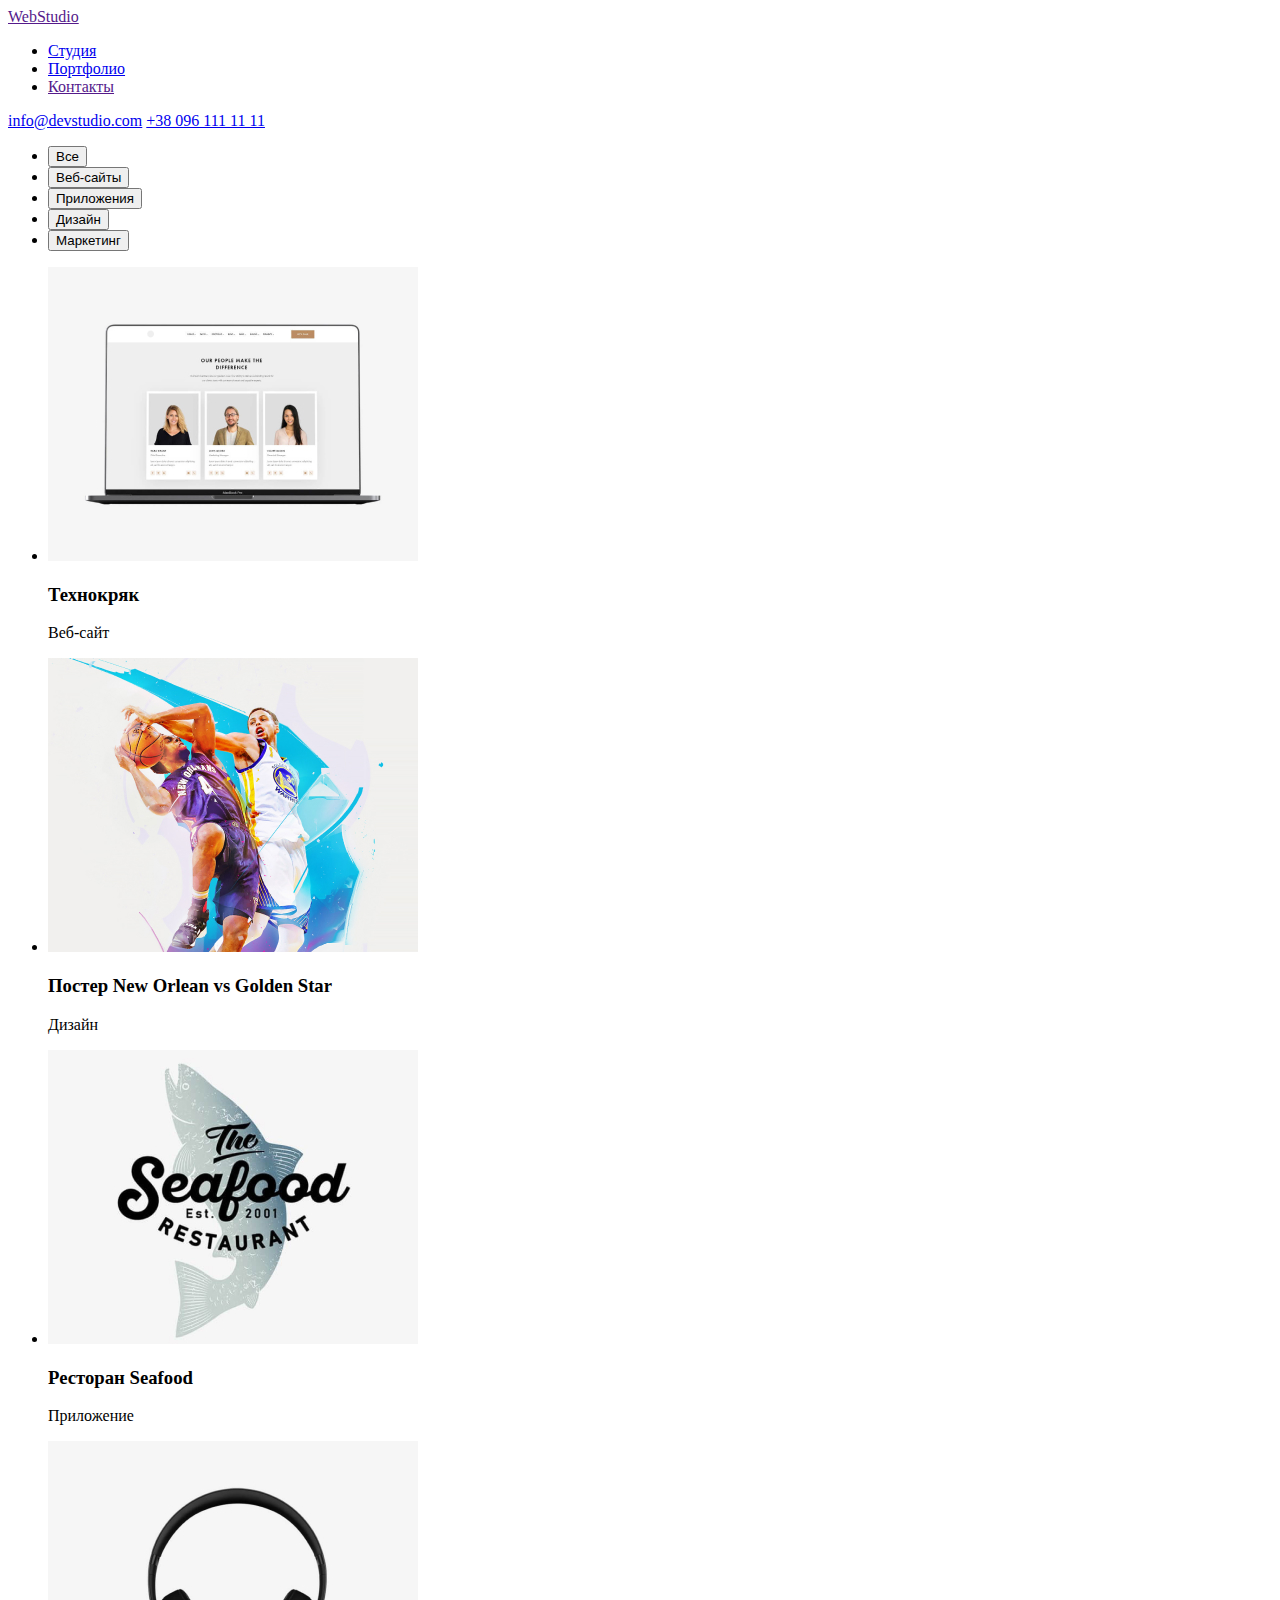
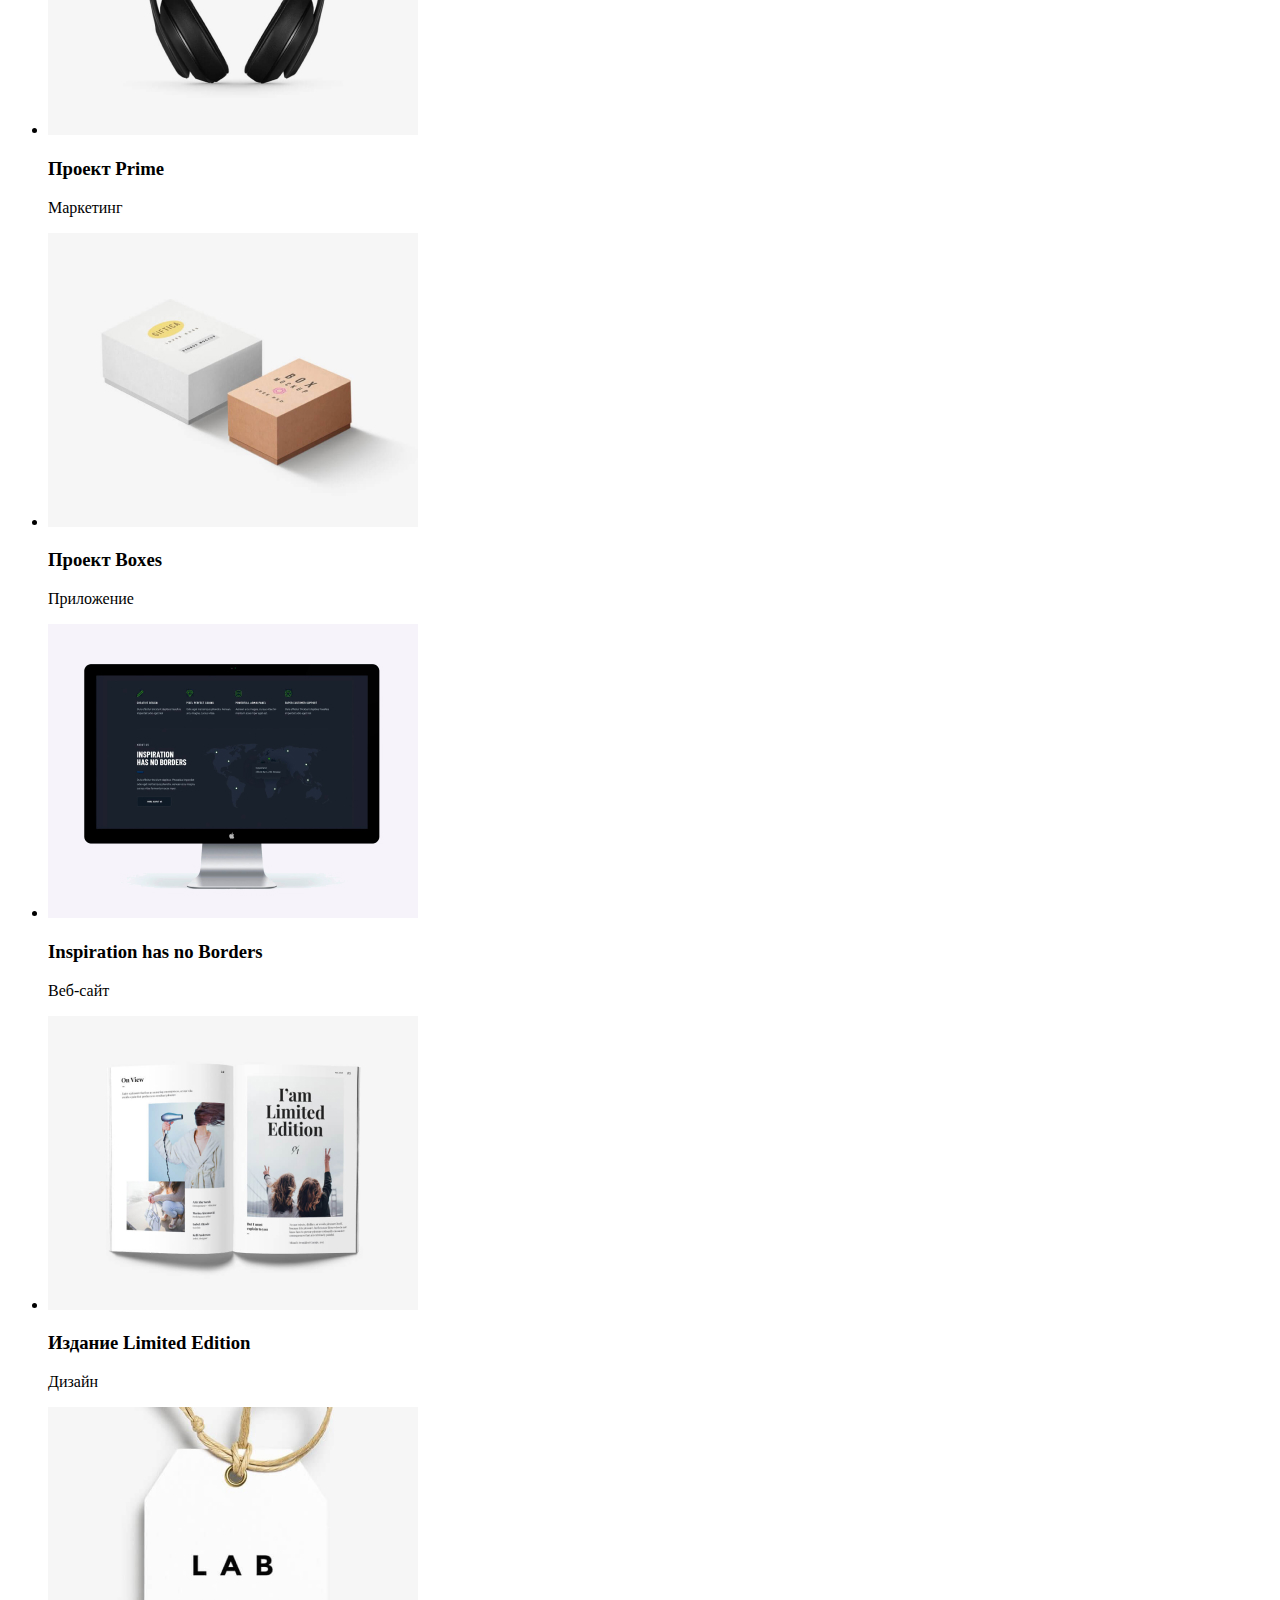
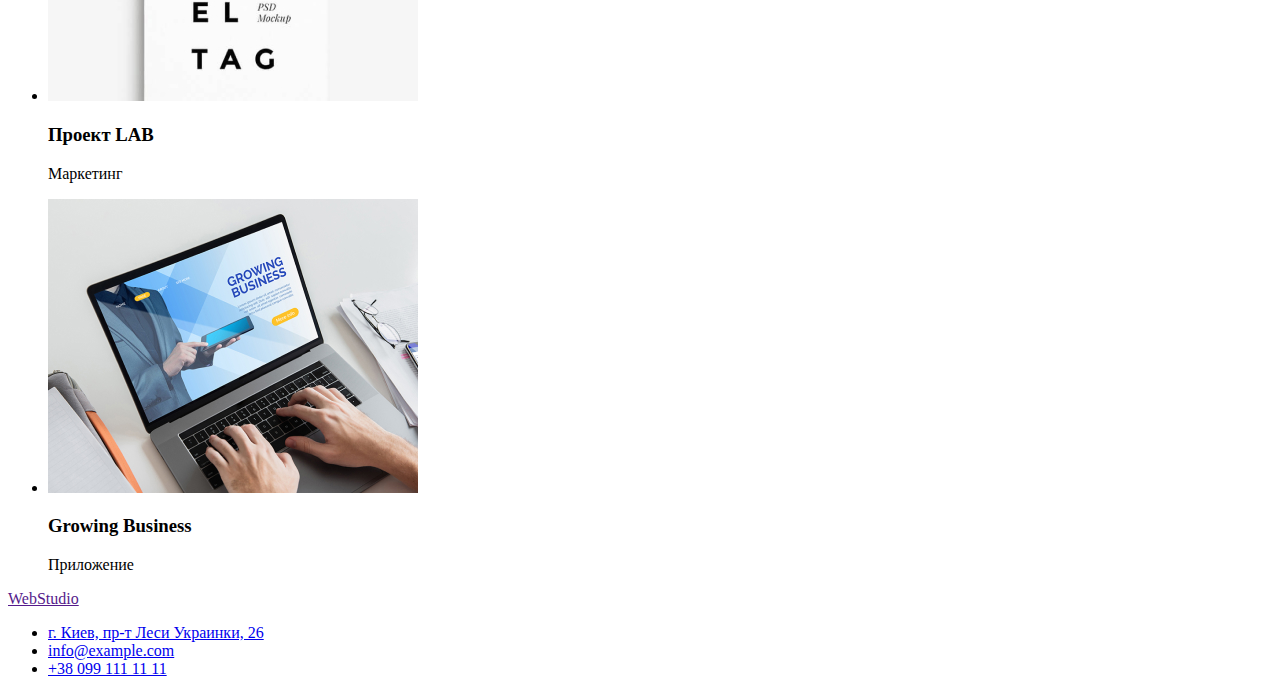
==== portfolio.html @ 8e4d669e "сделана разметка portfolio" ====
<!DOCTYPE html>
<html lang="en">
<head>
    <meta charset="UTF-8">
    <meta http-equiv="X-UA-Compatible" content="IE=edge">
    <meta name="viewport" content="width=device-width, initial-scale=1.0">
    <title>portfolio</title>
</head>
<body>
    <header>
        <nav>
            <a lang="en" href="">WebStudio</a>
            <ul>
                <li><a href="./index.html">Студия</a></li>
                <li><a href="./portfolio.html">Портфолио</a></li>
                <li><a href="">Контакты</a></li>
            </ul>
        </nav>
        <a href="mailto:info@devstudio.com">info@devstudio.com</a>
        <a href="tel:+380961111111">+38 096 111 11 11</a>
    </header>
    <main>
        <div class="main-buttons">
            <ul>
                <li><button type="button"><a href=""></a>Все</button></li>
                <li><button type="button"><a href=""></a>Веб-сайты</button></li>
                <li><button type="button"><a href=""></a>Приложения</button></li>
                <li><button type="button"><a href=""></a>Дизайн</button></li>
                <li><button type="button"><a href=""></a>Маркетинг</button></li>
            </ul>
        </div>
        <div class="projects">
            <ul>
                <li>
                    <img width="370" height="294" src="./images/portfolio/img.jpg" alt="постер вебсайта">
                    <h3>Технокряк</h3>
                    <p>Веб-сайт</p>
                </li>
                <li>
                    <img width="370" height="294" src="./images/portfolio/img-1.jpg" alt="постер матча">
                    <h3>Постер <span lang="en">New Orlean vs Golden Star</span></h3>
                    <p>Дизайн</p>
                </li>
                <li>
                    <img width="370" height="294" src="./images/portfolio/img-2.jpg" alt="постер ресторана">
                    <h3>Ресторан <span lang="en">Seafood</span></h3>
                    <p>Приложение</p>
                </li>
                <li>
                    <img width="370" height="294" src="./images/portfolio/img-3.jpg" alt="постер проекта">
                    <h3>Проект <span lang="en">Prime</span></h3>
                    <p>Маркетинг</p>
                </li>
                <li>
                    <img width="370" height="294" src="./images/portfolio/img-4.jpg" alt="постер проекта">
                    <h3>Проект <span lang="en">Boxes</span></h3>
                    <p>Приложение</p>
                </li>
                <li>
                    <img width="370" height="294" src="./images/portfolio/img-5.jpg" alt="постер проекта">
                    <h3 lang="en">Inspiration has no Borders</h3>
                    <p>Веб-сайт</p>
                </li>
                <li>
                    <img width="370" height="294" src="./images/portfolio/img-6.jpg" alt="постер проекта">
                    <h3>Издание <span lang="en">Limited Edition</span></h3>
                    <p>Дизайн</p>
                </li>
                <li>
                    <img width="370" height="294" src="./images/portfolio/img-7.jpg" alt="постер проекта">
                    <h3>Проект LAB</h3>
                    <p>Маркетинг</p>
                </li>
                <li>
                    <img width="370" height="294" src="./images/portfolio/img-8.jpg" alt="постер проекта">
                    <h3 lang="en">Growing Business</h3>
                    <p>Приложение</p>
                </li>
            </ul>

        </div>
    </main>
    <footer>
        <a href="">WebStudio</a>
        <ul>
            <li><a href="https://goo.gl/maps/v4iGPYSP957dXcmK9" target="_blank" rel="noopener noreferrer">г. Киев, пр-т Леси
                    Украинки, 26</a></li>
            <li><a href="mailto:info@example.com">info@example.com</a></li>
            <li><a href="tel:+380991111111">+38 099 111 11 11</a></li>
        </ul>
    </footer>
</body>
</html>
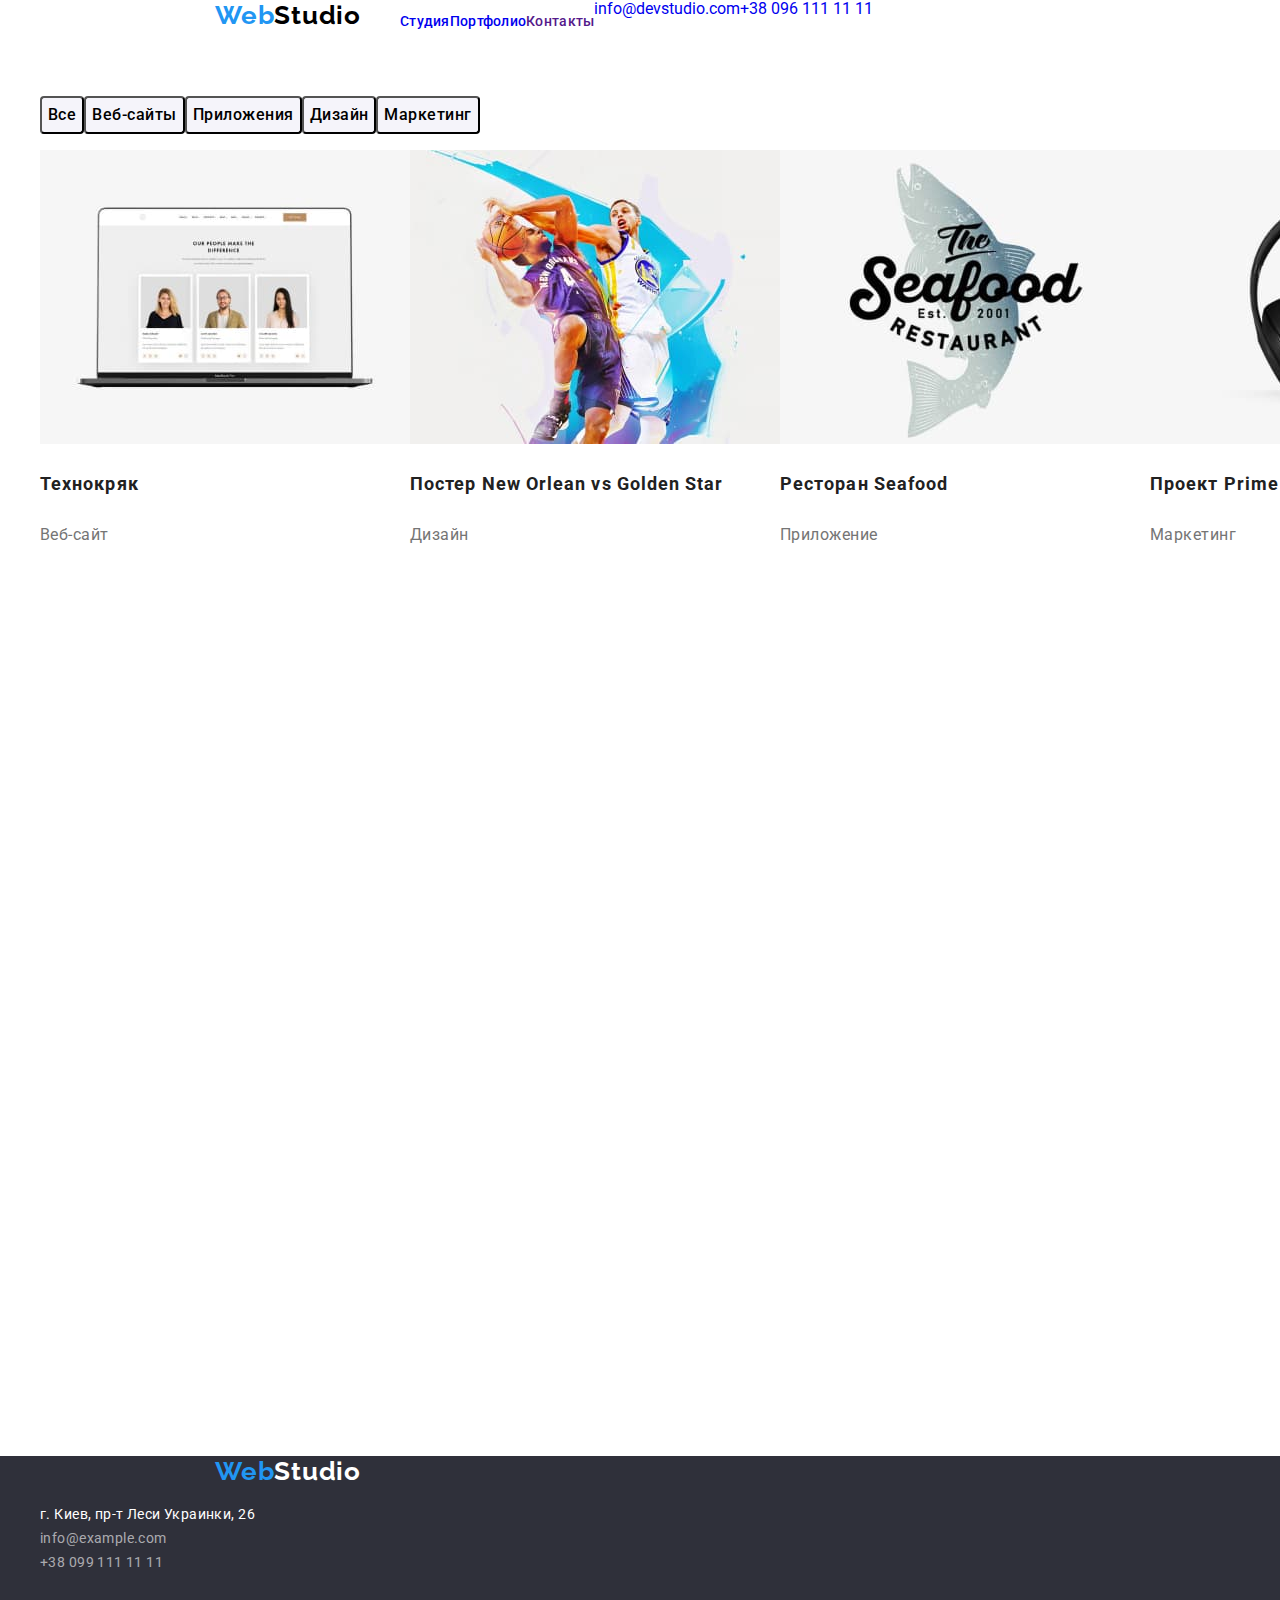
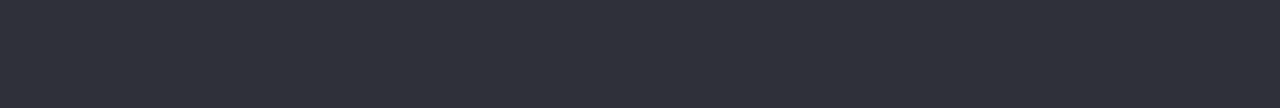
==== commit a6c5c0cb: "законч ДЗ2" ====
--- a/portfolio.html
+++ b/portfolio.html
@@ -4,89 +4,94 @@
     <meta charset="UTF-8">
     <meta http-equiv="X-UA-Compatible" content="IE=edge">
     <meta name="viewport" content="width=device-width, initial-scale=1.0">
+    <link rel="preconnect" href="http://fonts.gstatic.com/">
+    <link href="https://fonts.googleapis.com/css2?family=Raleway:wght@700&family=Roboto:wght@400;500;700;900&display=swap"
+        rel="stylesheet">
+    <link rel="stylesheet" href="https://cdnjs.cloudflare.com/ajax/libs/modern-normalize/1.0.0/modern-normalize.min.css">
+    <link rel="stylesheet" href="/CSS/styles.css">
     <title>portfolio</title>
 </head>
-<body>
-    <header>
-        <nav>
-            <a lang="en" href="">WebStudio</a>
-            <ul>
-                <li><a href="./index.html">Студия</a></li>
-                <li><a href="./portfolio.html">Портфолио</a></li>
-                <li><a href="">Контакты</a></li>
+<body class="body-pfolio">
+    <header class="header">
+        <nav class="header-nav">
+            <a class="logo-header link" lang="en" href="./index.html">Web<span class="header-logo-color">Studio</span></a>
+            <ul class="nav-list list">
+                <li class="nav-list-item"><a class="nav-link link" href="./index.html">Студия</a></li>
+                <li class="nav-list-item"><a class="nav-link link" href="./portfolio.html">Портфолио</a></li>
+                <li class="nav-list-item"><a class="nav-link link" href="">Контакты</a></li>
             </ul>
         </nav>
-        <a href="mailto:info@devstudio.com">info@devstudio.com</a>
-        <a href="tel:+380961111111">+38 096 111 11 11</a>
+        <a class="mail-link link" href="mailto:info@devstudio.com">info@devstudio.com</a>
+        <a class="tel-link link" href="tel:+380961111111">+38 096 111 11 11</a>
     </header>
-    <main>
-        <div class="main-buttons">
-            <ul>
-                <li><button type="button"><a href=""></a>Все</button></li>
-                <li><button type="button"><a href=""></a>Веб-сайты</button></li>
-                <li><button type="button"><a href=""></a>Приложения</button></li>
-                <li><button type="button"><a href=""></a>Дизайн</button></li>
-                <li><button type="button"><a href=""></a>Маркетинг</button></li>
+    <main class="main-sec">
+        <div>
+            <ul class="main-buttons list">
+                <li><button class="main-buttoms-list" type="button">Все</button></li>
+                <li><button class="main-buttoms-list" type="button">Веб-сайты</button></li>
+                <li><button class="main-buttoms-list" type="button">Приложения</button></li>
+                <li><button class="main-buttoms-list" type="button">Дизайн</button></li>
+                <li><button class="main-buttoms-list" type="button">Маркетинг</button></li>
             </ul>
         </div>
-        <div class="projects">
-            <ul>
+        <div>
+            <ul class="projects list">
                 <li>
                     <img width="370" height="294" src="./images/portfolio/img.jpg" alt="постер вебсайта">
-                    <h3>Технокряк</h3>
-                    <p>Веб-сайт</p>
+                    <h3 class="project-title">Технокряк</h3>
+                    <p class="project-text">Веб-сайт</p>
                 </li>
                 <li>
                     <img width="370" height="294" src="./images/portfolio/img-1.jpg" alt="постер матча">
-                    <h3>Постер <span lang="en">New Orlean vs Golden Star</span></h3>
-                    <p>Дизайн</p>
+                    <h3 class="project-title">Постер <span lang="en">New Orlean vs Golden Star</span></h3>
+                    <p class="project-text">Дизайн</p>
                 </li>
                 <li>
                     <img width="370" height="294" src="./images/portfolio/img-2.jpg" alt="постер ресторана">
-                    <h3>Ресторан <span lang="en">Seafood</span></h3>
-                    <p>Приложение</p>
+                    <h3 class="project-title">Ресторан <span lang="en">Seafood</span></h3>
+                    <p class="project-text">Приложение</p>
                 </li>
                 <li>
                     <img width="370" height="294" src="./images/portfolio/img-3.jpg" alt="постер проекта">
-                    <h3>Проект <span lang="en">Prime</span></h3>
-                    <p>Маркетинг</p>
+                    <h3 class="project-title">Проект <span lang="en">Prime</span></h3>
+                    <p class="project-text">Маркетинг</p>
                 </li>
                 <li>
                     <img width="370" height="294" src="./images/portfolio/img-4.jpg" alt="постер проекта">
-                    <h3>Проект <span lang="en">Boxes</span></h3>
-                    <p>Приложение</p>
+                    <h3 class="project-title">Проект <span lang="en">Boxes</span></h3>
+                    <p class="project-text">Приложение</p>
                 </li>
                 <li>
                     <img width="370" height="294" src="./images/portfolio/img-5.jpg" alt="постер проекта">
-                    <h3 lang="en">Inspiration has no Borders</h3>
-                    <p>Веб-сайт</p>
+                    <h3 class="project-title" lang="en">Inspiration has no Borders</h3>
+                    <p class="project-text">Веб-сайт</p>
                 </li>
                 <li>
                     <img width="370" height="294" src="./images/portfolio/img-6.jpg" alt="постер проекта">
-                    <h3>Издание <span lang="en">Limited Edition</span></h3>
-                    <p>Дизайн</p>
+                    <h3 class="project-title">Издание <span lang="en">Limited Edition</span></h3>
+                    <p class="project-text">Дизайн</p>
                 </li>
                 <li>
                     <img width="370" height="294" src="./images/portfolio/img-7.jpg" alt="постер проекта">
-                    <h3>Проект LAB</h3>
-                    <p>Маркетинг</p>
+                    <h3 class="project-title">Проект LAB</h3>
+                    <p class="project-text">Маркетинг</p>
                 </li>
                 <li>
                     <img width="370" height="294" src="./images/portfolio/img-8.jpg" alt="постер проекта">
-                    <h3 lang="en">Growing Business</h3>
-                    <p>Приложение</p>
+                    <h3 class="project-title" lang="en">Growing Business</h3>
+                    <p class="project-text">Приложение</p>
                 </li>
             </ul>
 
         </div>
     </main>
-    <footer>
-        <a href="">WebStudio</a>
-        <ul>
-            <li><a href="https://goo.gl/maps/v4iGPYSP957dXcmK9" target="_blank" rel="noopener noreferrer">г. Киев, пр-т Леси
-                    Украинки, 26</a></li>
-            <li><a href="mailto:info@example.com">info@example.com</a></li>
-            <li><a href="tel:+380991111111">+38 099 111 11 11</a></li>
+    <footer class="footer">
+        <a class="logo-footer link" lang="en" href="./index.html">Web<span class="footer-logo-color">Studio</span></a>
+            <ul class="list">
+            <li><a class="link addres" href="https://goo.gl/maps/v4iGPYSP957dXcmK9" target="_blank"
+                rel="noopener noreferrer">г. Киев, пр-т Леси Украинки, 26</a></li>
+            <li><a class="link footer-cont-link" href="mailto:info@example.com">info@example.com</a></li>
+         <li><a class="link footer-cont-link" href="tel:+380991111111">+38 099 111 11 11</a></li>
         </ul>
     </footer>
 </body>
--- a/CSS/styles.css
+++ b/CSS/styles.css
@@ -0,0 +1,211 @@
+:root {
+  --main-font: "Roboto", sans-serif;
+  --secondary-font: "Raleway", sans-serif;
+  --accent-color: #2196f3;
+  --font-color: #212121;
+}
+
+.link {
+  text-decoration: none;
+}
+.list {
+  list-style: none;
+}
+/* Исправить боди текст декор через классы */
+body {
+  font-family: var(--main-font);
+  color: var(--font-color);
+}
+/*=======Header==========*/
+.header {
+  display: flex;
+  width: 1600px;
+  height: 80px;
+}
+.header-nav {
+  display: flex;
+}
+.nav-list {
+  display: flex;
+}
+.logo-header,
+.logo-footer {
+  width: 145px;
+  height: 31px;
+  margin-left: 215px;
+  font-family: var(--secondary-font);
+  font-weight: bold;
+  font-size: 26px;
+  line-height: 1.19;
+  letter-spacing: 0.03em;
+  color: var(--accent-color);
+}
+.header-logo-color {
+  color: #000000;
+}
+
+.nav-list {
+  font-weight: 500;
+  font-size: 14px;
+  line-height: 1.14;
+  letter-spacing: 0.02em;
+}
+.nav-link:hover,
+.nav-link:focus,
+.cont-link:hover,
+.cont-link:focus,
+.footer-cont-link:hover,
+.footer-cont-link:focus {
+  color: var(--accent-color);
+}
+.cont-link {
+  font-weight: 500;
+  font-size: 14px;
+  line-height: 1.14;
+  letter-spacing: 0.02em;
+  color: #757575;
+  /*========Header End=========*/
+}
+.hero {
+  box-sizing: border-box;
+  width: 1600px;
+  height: 600px;
+  background: #2f303a;
+  padding-top: 200px;
+}
+.hero-slogan-box {
+  margin-top: 200px;
+}
+
+.hero-slogan {
+  box-sizing: border-box;
+  width: 696px;
+  height: 120px;
+  font-weight: 900;
+  font-size: 44px;
+  line-height: 60px;
+  text-align: center;
+  letter-spacing: 0.06em;
+  text-transform: uppercase;
+  margin-left: 452px;
+  color: #ffffff;
+}
+.hero-button {
+  width: 200px;
+  height: 50px;
+  margin-left: 700px;
+  margin-top: 30px;
+  background: var(--accent-color);
+  box-shadow: 0px 4px 4px rgba(0, 0, 0, 0.15);
+  border-radius: 4px;
+  font-weight: bold;
+  font-size: 16px;
+  line-height: 1.87;
+  letter-spacing: 0.06em;
+  color: #ffffff;
+  cursor: pointer;
+}
+.advantages {
+  font-weight: bold;
+  font-size: 14px;
+  line-height: 1.14;
+  letter-spacing: 0.03em;
+  text-transform: uppercase;
+}
+.text {
+  width: 270px;
+  height: 75px;
+  left: 215px;
+  top: 800px;
+  font-size: 14px;
+  line-height: 1.71;
+  letter-spacing: 0.03em;
+  color: #757575;
+}
+.section-title {
+  font-weight: bold;
+  font-size: 36px;
+  line-height: 1.16;
+  text-align: center;
+  letter-spacing: 0.03em;
+}
+.pict-title {
+  font-weight: 500;
+  font-size: 16px;
+  line-height: 1.19;
+  text-align: center;
+  letter-spacing: 0.03em;
+}
+.sec-photo {
+  display: flex;
+}
+.prof-text {
+  line-height: 1.19;
+  text-align: center;
+  letter-spacing: 0.03em;
+  color: #757575;
+}
+/*======= Footer ===========*/
+.footer {
+  width: 1600px;
+  height: 252px;
+  background: #2f303a;
+}
+.footer-logo-color {
+  color: #ffffff;
+}
+.addres {
+  font-size: 14px;
+  line-height: 1.71;
+  letter-spacing: 0.03em;
+  color: #ffffff;
+}
+.footer-cont-link {
+  font-size: 14px;
+  line-height: 1.71;
+  letter-spacing: 0.03em;
+  color: rgba(255, 255, 255, 0.6);
+}
+/*======= Footer END ==========*/
+
+/*============Portfolio main sec================*/
+.main-buttons {
+  display: flex;
+}
+.main-buttoms-list {
+  height: 38px;
+  background: #f5f4fa;
+  border-radius: 4px;
+  font-weight: 500;
+  font-size: 16px;
+  line-height: 1.62;
+  text-align: center;
+  letter-spacing: 0.03em;
+  cursor: pointer;
+}
+.main-buttoms-list:hover {
+  color: #ffffff;
+  background: var(--accent-color);
+  box-shadow: 0px 3px 1px rgba(0, 0, 0, 0.1), 0px 1px 2px rgba(0, 0, 0, 0.08),
+    0px 2px 2px rgba(0, 0, 0, 0.12);
+}
+.main-sec {
+  width: 1170px;
+  height: 1360px;
+}
+.projects {
+  display: flex;
+}
+.project-title {
+  font-weight: bold;
+  font-size: 18px;
+  line-height: 2;
+  letter-spacing: 0.06em;
+}
+.project-text {
+  font-size: 16px;
+  line-height: 1.87;
+  letter-spacing: 0.03em;
+  color: #757575;
+}
+/*============Portfolio main sec End==============*/
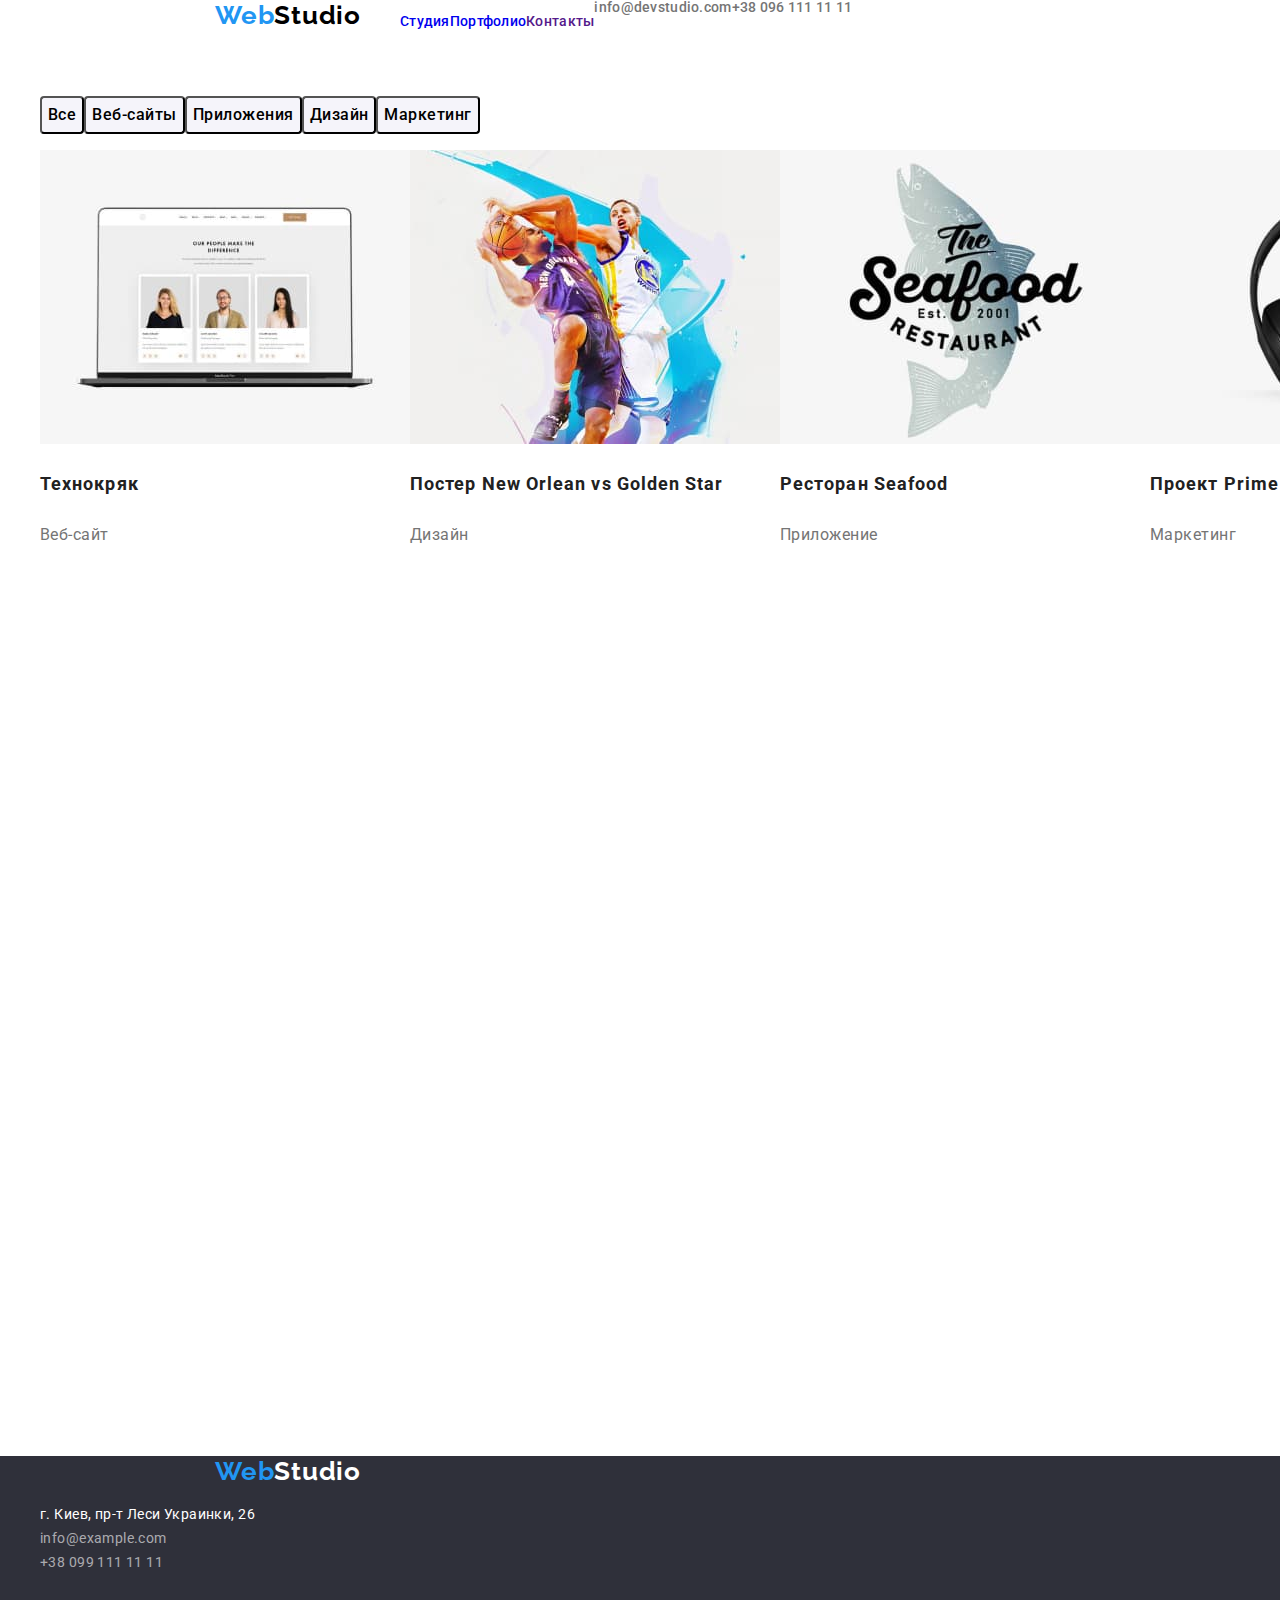
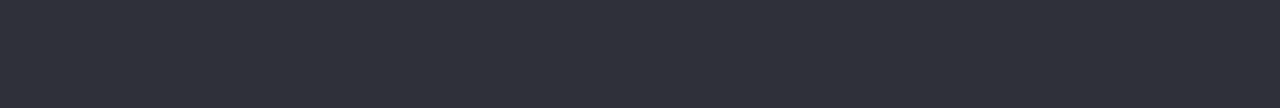
==== commit f7a2f50d: "фикс ЦСС" ====
--- a/portfolio.html
+++ b/portfolio.html
@@ -8,7 +8,7 @@
     <link href="https://fonts.googleapis.com/css2?family=Raleway:wght@700&family=Roboto:wght@400;500;700;900&display=swap"
         rel="stylesheet">
     <link rel="stylesheet" href="https://cdnjs.cloudflare.com/ajax/libs/modern-normalize/1.0.0/modern-normalize.min.css">
-    <link rel="stylesheet" href="/CSS/styles.css">
+    <link rel="stylesheet" href="./CSS/styles.css">
     <title>portfolio</title>
 </head>
 <body class="body-pfolio">
@@ -21,8 +21,8 @@
                 <li class="nav-list-item"><a class="nav-link link" href="">Контакты</a></li>
             </ul>
         </nav>
-        <a class="mail-link link" href="mailto:info@devstudio.com">info@devstudio.com</a>
-        <a class="tel-link link" href="tel:+380961111111">+38 096 111 11 11</a>
+        <a class="cont-link link" href="mailto:info@devstudio.com">info@devstudio.com</a>
+        <a class="cont-link link" href="tel:+380961111111">+38 096 111 11 11</a>
     </header>
     <main class="main-sec">
         <div>
--- a/CSS/styles.css
+++ b/CSS/styles.css
@@ -70,11 +70,12 @@
   box-sizing: border-box;
   width: 1600px;
   height: 600px;
+
   background: #2f303a;
-  padding-top: 200px;
+  /*padding-top: 200px;*/
 }
 .hero-slogan-box {
-  margin-top: 200px;
+  /*margin-top: 200px;*/
 }
 
 .hero-slogan {
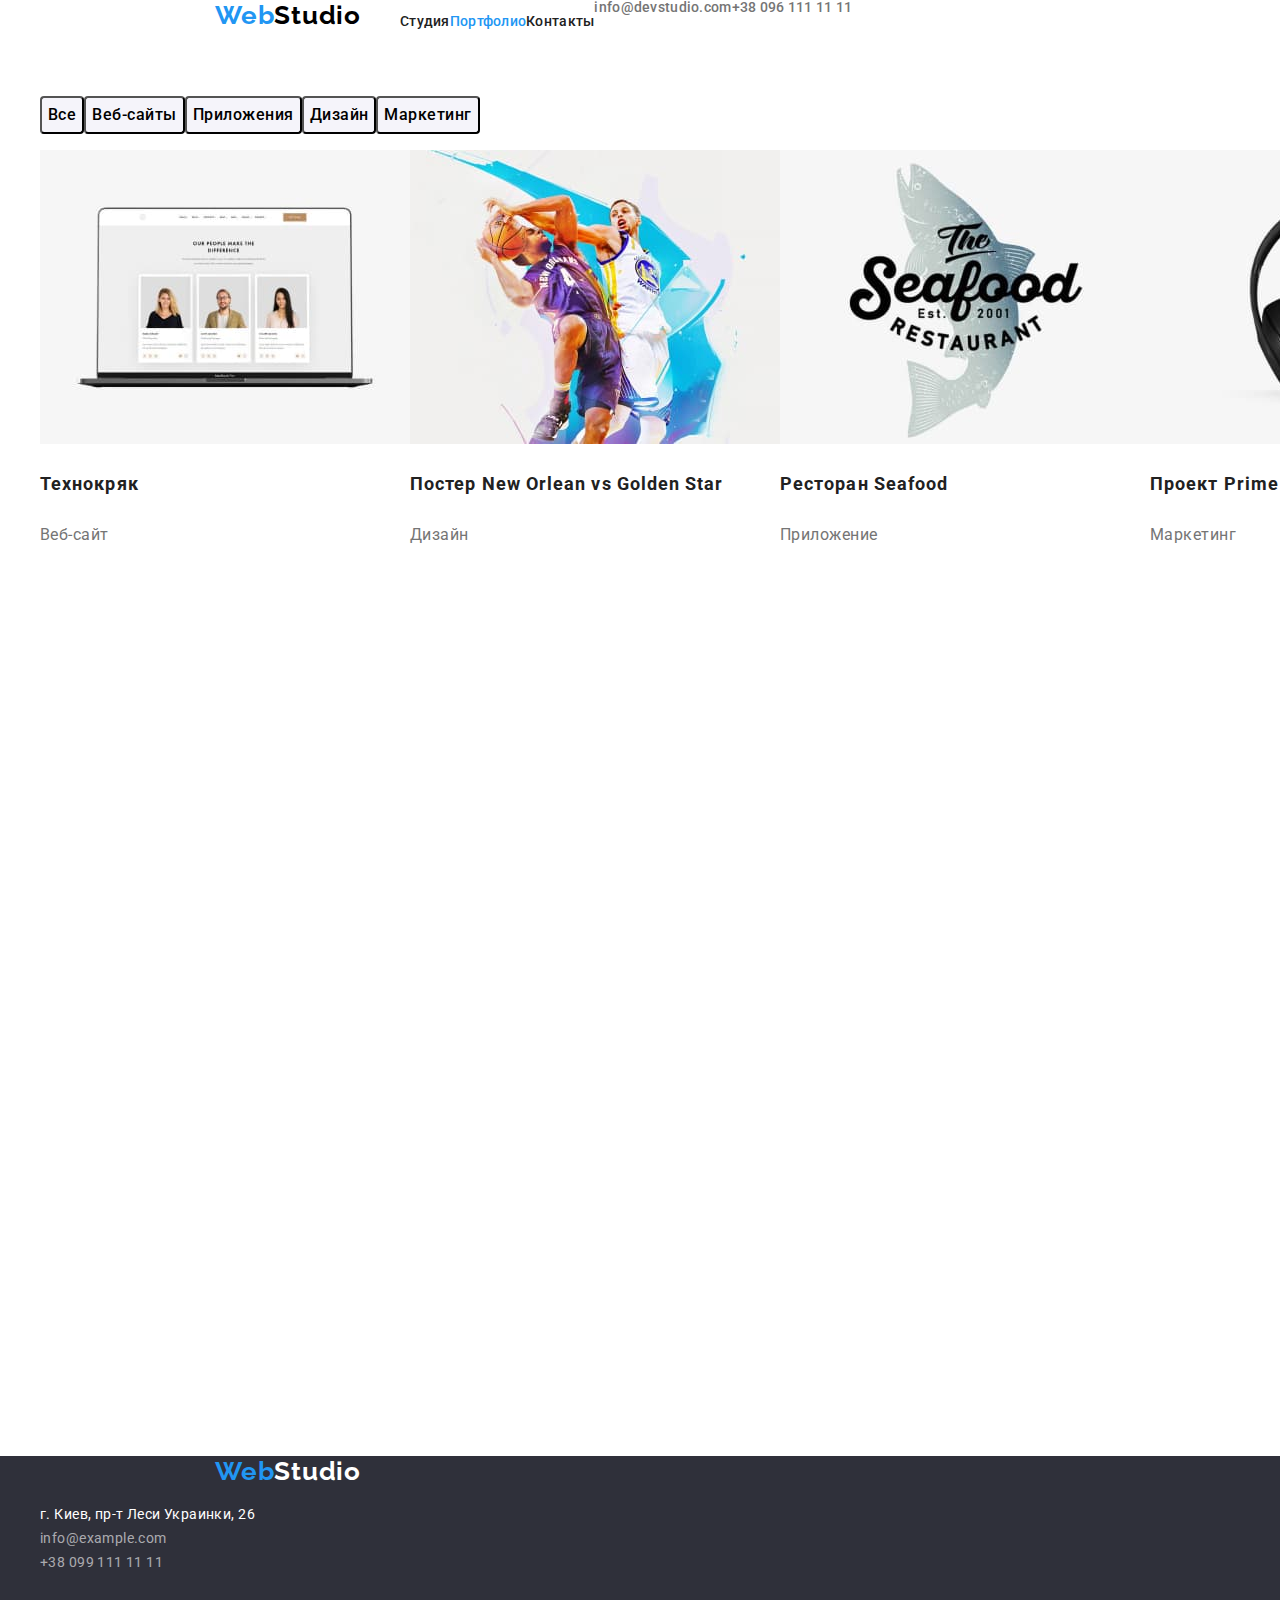
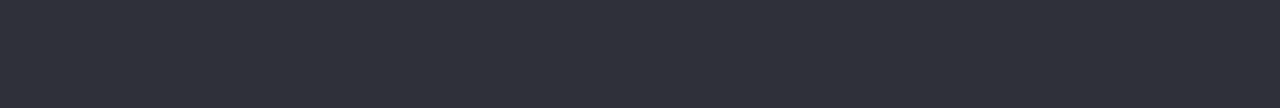
==== commit f4ca9079: "Пофиксил замечания от ментора" ====
--- a/portfolio.html
+++ b/portfolio.html
@@ -17,14 +17,15 @@
             <a class="logo-header link" lang="en" href="./index.html">Web<span class="header-logo-color">Studio</span></a>
             <ul class="nav-list list">
                 <li class="nav-list-item"><a class="nav-link link" href="./index.html">Студия</a></li>
-                <li class="nav-list-item"><a class="nav-link link" href="./portfolio.html">Портфолио</a></li>
-                <li class="nav-list-item"><a class="nav-link link" href="">Контакты</a></li>
+                <li class="nav-list-item"><a class="nav-link link current" href="./portfolio.html">Портфолио</a></li>
+                <li class="nav-list-item"><a class="nav-link link" href="#contacts">Контакты</a></li>
             </ul>
         </nav>
         <a class="cont-link link" href="mailto:info@devstudio.com">info@devstudio.com</a>
         <a class="cont-link link" href="tel:+380961111111">+38 096 111 11 11</a>
     </header>
-    <main class="main-sec">
+    <main>
+        <section class="main-sec">
         <div>
             <ul class="main-buttons list">
                 <li><button class="main-buttoms-list" type="button">Все</button></li>
@@ -84,8 +85,9 @@
             </ul>
 
         </div>
+        </section>
     </main>
-    <footer class="footer">
+    <footer class="footer" id="contacts">
         <a class="logo-footer link" lang="en" href="./index.html">Web<span class="footer-logo-color">Studio</span></a>
             <ul class="list">
             <li><a class="link addres" href="https://goo.gl/maps/v4iGPYSP957dXcmK9" target="_blank"
--- a/CSS/styles.css
+++ b/CSS/styles.css
@@ -49,6 +49,12 @@
   font-size: 14px;
   line-height: 1.14;
   letter-spacing: 0.02em;
+}
+.nav-link {
+  color: var(--font-color);
+}
+.current {
+  color: var(--accent-color);
 }
 .nav-link:hover,
 .nav-link:focus,
@@ -84,7 +90,7 @@
   height: 120px;
   font-weight: 900;
   font-size: 44px;
-  line-height: 60px;
+  line-height: 1.36;
   text-align: center;
   letter-spacing: 0.06em;
   text-transform: uppercase;
